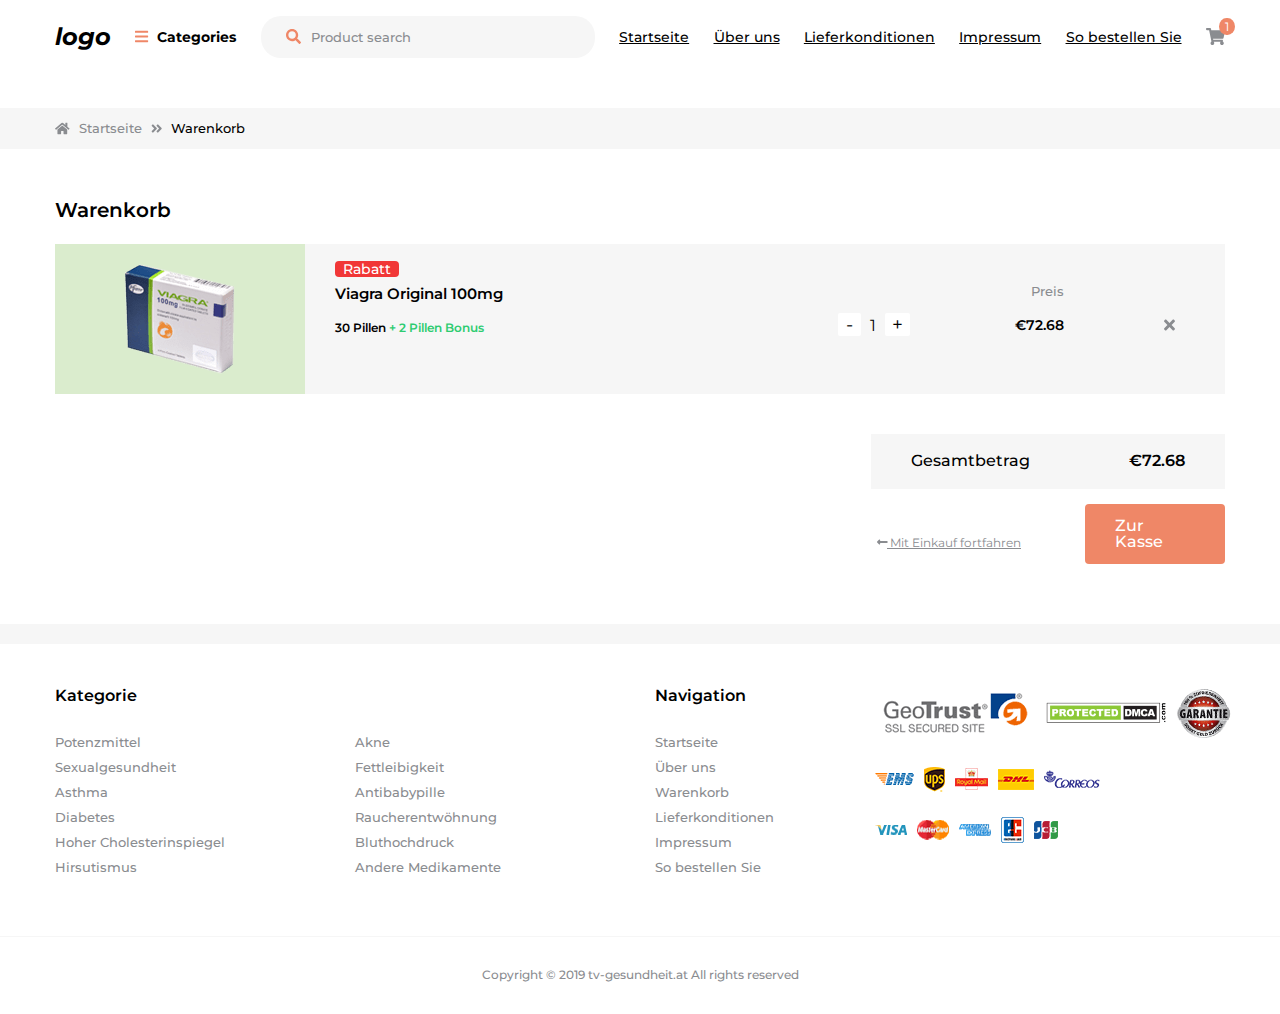
==== demo/cart.html @ 79237ab2 "Add files via upload" ====
<!DOCTYPE html>
<html lang="de">
<head>
    <meta charset="UTF-8">
    <meta name="viewport" content="width=device-width, initial-scale=1.0">
    <meta http-equiv="X-UA-Compatible" content="ie=edge">
    <title>Project1</title>
    <link rel="stylesheet" href="css/style.min.css" type="text/css" />
</head>
<body>
<div class="mobile__menu wrap">
    <a href="javascript:void(0);" class="menu__link" id="menu-mobile">
        <i class="fa fa-bars"></i>
    </a>
    <a href="#" class="logo">
        logo
    </a>
    <a href="#"><i class="fas fa-shopping-cart"></i></a>
</div>
<aside id="aside" class="mobile-menu">
    <section class="widgets">
        <div class="widgets__blocks">
            <div class="widgets__block">
                <h3 class="widgets__title dropdown active first">Potenzmittel <i class="fas fa-sort-down"></i></h3>
                <div class="dropdown__content">
                    <ul class="widgets__list">
                        <li class="widgets__item">
                            <a href="#">Viagra Original</a>
                        </li>
                        <li class="widgets__item">
                            <a href="#">Viagra Generika</a>
                        </li>
                        <li class="widgets__item">
                            <a href="#">Cialis Original</a>
                        </li>
                        <li class="widgets__item">
                            <a href="#">Cialis Generika</a>
                        </li>
                        <li class="widgets__item">
                            <a href="#">Cialis Täglich</a>
                        </li>
                        <li class="widgets__item">
                            <a href="#">Tadalis-SX (Tadalafil)</a>
                        </li>
                        <li class="widgets__item">
                            <a href="#">Tadacip (Tadalafil)</a>
                        </li>
                        <li class="widgets__item">
                            <a href="#">Levitra Original</a>
                        </li>
                        <li class="widgets__item">
                            <a href="#">Kamagra (Sildenafil)</a>
                        </li>
                        <li class="widgets__item">
                            <a href="#">Priligy Dapoxetin</a>
                        </li>
                    </ul>
                </div>
            </div>
            <!-- /.widgets__block -->
            <div class="widgets__block">
                <h3 class="widgets__title dropdown">Hoher Cholesterinspiegel <i class="fas fa-sort-down"></i></h3>
                <div class="dropdown__content">
                    <ul class="widgets__list">
                        <li class="widgets__item">
                            <a href="#">Viagra Original</a>
                        </li>
                        <li class="widgets__item">
                            <a href="#">Viagra Generika</a>
                        </li>
                        <li class="widgets__item">
                            <a href="#">Cialis Original</a>
                        </li>
                        <li class="widgets__item">
                            <a href="#">Cialis Generika</a>
                        </li>
                        <li class="widgets__item">
                            <a href="#">Cialis Täglich</a>
                        </li>
                        <li class="widgets__item">
                            <a href="#">Tadalis-SX (Tadalafil)</a>
                        </li>
                        <li class="widgets__item">
                            <a href="#">Tadacip (Tadalafil)</a>
                        </li>
                        <li class="widgets__item">
                            <a href="#">Levitra Original</a>
                        </li>
                        <li class="widgets__item">
                            <a href="#">Kamagra (Sildenafil)</a>
                        </li>
                        <li class="widgets__item">
                            <a href="#">Priligy Dapoxetin</a>
                        </li>
                    </ul>
                </div>
            </div>
            <!-- /.widgets__block -->
            <div class="widgets__block">
                <h3 class="widgets__title dropdown">Akne <i class="fas fa-sort-down"></i></h3>
                <div class="dropdown__content">
                    <ul class="widgets__list">
                        <li class="widgets__item">
                            <a href="#">Viagra Original</a>
                        </li>
                        <li class="widgets__item">
                            <a href="#">Viagra Generika</a>
                        </li>
                        <li class="widgets__item">
                            <a href="#">Cialis Original</a>
                        </li>
                        <li class="widgets__item">
                            <a href="#">Cialis Generika</a>
                        </li>
                        <li class="widgets__item">
                            <a href="#">Cialis Täglich</a>
                        </li>
                        <li class="widgets__item">
                            <a href="#">Tadalis-SX (Tadalafil)</a>
                        </li>
                        <li class="widgets__item">
                            <a href="#">Tadacip (Tadalafil)</a>
                        </li>
                        <li class="widgets__item">
                            <a href="#">Levitra Original</a>
                        </li>
                        <li class="widgets__item">
                            <a href="#">Kamagra (Sildenafil)</a>
                        </li>
                        <li class="widgets__item">
                            <a href="#">Priligy Dapoxetin</a>
                        </li>
                    </ul>
                </div>
            </div>
            <!-- /.widgets__block -->
            <div class="widgets__block">
                <h3 class="widgets__title dropdown">Andere Medikamente <i class="fas fa-sort-down"></i></h3>
                <div class="dropdown__content">
                    <ul class="widgets__list">
                        <li class="widgets__item">
                            <a href="#">Viagra Original</a>
                        </li>
                        <li class="widgets__item">
                            <a href="#">Viagra Generika</a>
                        </li>
                        <li class="widgets__item">
                            <a href="#">Cialis Original</a>
                        </li>
                        <li class="widgets__item">
                            <a href="#">Cialis Generika</a>
                        </li>
                        <li class="widgets__item">
                            <a href="#">Cialis Täglich</a>
                        </li>
                        <li class="widgets__item">
                            <a href="#">Tadalis-SX (Tadalafil)</a>
                        </li>
                        <li class="widgets__item">
                            <a href="#">Tadacip (Tadalafil)</a>
                        </li>
                        <li class="widgets__item">
                            <a href="#">Levitra Original</a>
                        </li>
                        <li class="widgets__item">
                            <a href="#">Kamagra (Sildenafil)</a>
                        </li>
                        <li class="widgets__item">
                            <a href="#">Priligy Dapoxetin</a>
                        </li>
                    </ul>
                </div>
            </div>
            <!-- /.widgets__block -->
            <div class="widgets__block">
                <h3 class="widgets__title dropdown">Sexualgesundheit <i class="fas fa-sort-down"></i></h3>
                <div class="dropdown__content">
                    <ul class="widgets__list">
                        <li class="widgets__item">
                            <a href="#">Viagra Original</a>
                        </li>
                        <li class="widgets__item">
                            <a href="#">Viagra Generika</a>
                        </li>
                        <li class="widgets__item">
                            <a href="#">Cialis Original</a>
                        </li>
                        <li class="widgets__item">
                            <a href="#">Cialis Generika</a>
                        </li>
                        <li class="widgets__item">
                            <a href="#">Cialis Täglich</a>
                        </li>
                        <li class="widgets__item">
                            <a href="#">Tadalis-SX (Tadalafil)</a>
                        </li>
                        <li class="widgets__item">
                            <a href="#">Tadacip (Tadalafil)</a>
                        </li>
                        <li class="widgets__item">
                            <a href="#">Levitra Original</a>
                        </li>
                        <li class="widgets__item">
                            <a href="#">Kamagra (Sildenafil)</a>
                        </li>
                        <li class="widgets__item">
                            <a href="#">Priligy Dapoxetin</a>
                        </li>
                    </ul>
                </div>
            </div>
            <!-- /.widgets__block -->
        </div>
    </section>
    <!-- /.widgets -->
    <div class="widgets__footer">
        <p><a href="#">Startseite</a></p>
        <p><a href="#">Über uns</a></p>
        <p><a href="#">Lieferkonditionen</a></p>
        <p><a href="#">Impressum</a></p>
        <p><a href="#">So bestellen Sie </a></p>
    </div>
</aside>
<div class="container">
    <header>
        <section class="header__nav">
            <div class="header-nav__wrap wrap">
                <nav id="navbar">
                    <ul class="header__menu menu">
                        <li class="menu__element">
                            <a href="#" class="menu__link logo">logo</a>
                        </li>
                        <li class="menu__element">
                            <a href="javascript:void(0);" class="menu__link" id="menu-desktop"><i class="fa fa-bars"></i> Categories</a>
                        </li>
                        <li class="menu__element search-form">
                            <input type="text" class="menu__search" placeholder="Product search">
                            <a href="#"><i class="fas fa-search"></i></a>
                        </li>
                        <li class="menu__element">
                            <a href="#" class="menu__link">Startseite</a>
                        </li>
                        <li class="menu__element">
                            <a href="#" class="menu__link">Über uns</a>
                        </li>
                        <li class="menu__element">
                            <a href="#" class="menu__link">Lieferkonditionen</a>
                        </li>
                        <li class="menu__element">
                            <a href="#" class="menu__link">Impressum</a>
                        </li>
                        <li class="menu__element">
                            <a href="#" class="menu__link">So bestellen Sie</a>
                        </li>
                        <li class="menu__element cart-header">
                            <a href="#" class="menu__link"><i class="fas fa-shopping-cart"></i></a>
                            <span>1</span>
                        </li>
                    </ul>
                </nav>
                <div class="dropdown-content">
                    <aside class="desktop-menu wrap">
                        <div class="grid-container">
                            <div class="row">
                                <div class="col-lg">
                                    <h3>Potenzmittel</h3>
                                    <p><a href="#">Viagra Original</a></p>
                                    <p><a href="#">Viagra Generika</a></p>
                                    <p><a href="#">Cialis Original</a></p>
                                    <p><a href="#">Cialis Generika</a></p>
                                    <p><a href="#">Cialis Täglich</a></p>
                                    <p><a href="#">Tadalis-SX (Tadalafil)</a></p>
                                    <p><a href="#">Tadacip (Tadalafil)</a></p>
                                    <p><a href="#">Levitra Original</a></p>
                                    <p><a href="#">Kamagra (Sildenafil)</a></p>
                                    <p><a href="#">Priligy Dapoxetin</a></p>
                                </div>
                                <div class="col-lg">
                                    <h3>Sexualgesundheit</h3>
                                    <p><a href="#">Doxycyclin</a></p>
                                    <p><a href="#">Zithromax (Azithromycin)</a></p>
                                    <p><a href="#">Valtrex (Valacyclovir)</a></p>
                                    <p><a href="#">Aldara (Imiquimod) Cream</a></p>
                                    <p><a href="#">Aciclovir</a></p>
                                    <p><a href="#">Diflucan (Fluconazol)</a></p>
                                    <p><a href="#">Clomid (Clomifen)</a></p>
                                    <p><a href="#">Metronidazol (Flagyl)</a></p>
                                    <h3>Sexualgesundheit</h3>
                                    <p><a href="#">Ventolin (Albuterol)</a></p>
                                </div>
                                <div class="col-lg">
                                    <h3>Diabetes</h3>
                                    <p><a href="#">Glycomet (Metformin)</a></p>
                                    <p><a href="#">Glucophage</a></p>
                                    <h3>Hoher Cholesterinspiegel</h3>
                                    <p><a href="#">Crestor</a></p>
                                    <p><a href="#">Lipitor (Atorvastatin)</a></p>
                                    <p><a href="#">Zocor (Simvastatin)</a></p>
                                    <h3>Hirsutismus</h3>
                                    <p><a href="#">Vaniqa (Eflornithine) 13.9%</a></p>
                                </div>
                                <div class="col-lg">
                                    <h3>Akne</h3>
                                    <p><a href="#">Minocin (Minocycline)</a></p>
                                    <p><a href="#">Accutane (Isotretinoin)</a></p>
                                    <h3>Fettleibigkeit</h3>
                                    <p><a href="#">Xenical Orlistat</a></p>
                                    <h3>Antibabypille</h3>
                                    <p><a href="#">Yasmin (Drospirenone)</a></p>
                                    <p><a href="#">Estrace (Estradiol)</a></p>
                                </div>
                                <div class="col-lg">
                                    <h3>Raucherentwöhnung</h3>
                                    <p><a href="#">Champix</a></p>
                                    <p><a href="#">Zyban (Bupropion)</a></p>
                                    <h3>Bluthochdruck</h3>
                                    <p><a href="#">Prinivil (Lisinopril)</a></p>
                                    <p><a href="#">Lasix (Furosemid)</a></p>
                                    <h3>Andere Medikamente</h3>
                                    <p><a href="#">Celexa (Citalopram)</a></p>
                                    <p><a href="#">Cipro (Ciprofloxacin)</a></p>
                                    <p><a href="#">Zoloft (Sertralin)</a></p>
                                </div>
                            </div>
                        </div>
                    </aside>
                </div>
            </div>
        </section>
        <!-- /.header__nav -->
    </header>
    <main>
        <section class="breadcrumbs">
            <div class="breadcrumbs__wrap wrap">
                <span><a href="#"><i class="fas fa-home"></i> Startseite</a> <i class="fas fa-angle-double-right"></i> Warenkorb</span>
            </div>
        </section>
        <!-- /.breadcrumbs -->
        <section class="cart">
            <div class="cart__wrap wrap">
                <h2 class="cart__title">Warenkorb</h2>
                <div class="cart__item">
                    <div class="product__bg" id="green">
                        <img src="img/pills1.png" alt="">
                    </div>
                    <div class="product__right">
                        <div class="product__info">
                            <div>
                                <span>Rabatt</span>
                                <h4>Viagra Original 100mg</h4>
                                <p>30 Pillen <span>+ 2 Pillen Bonus</span></p>
                            </div>
                        </div>
                        <div class="product__actions">
                            <p>
                                <span>-</span> 1 <span>+</span>
                            </p>
                            <div>
                                <h5>Preis</h5>
                                <p>€72.68</p>
                            </div>
                            <span><i class="fas fa-times"></i></span>
                        </div>
                    </div>
                </div>
                <div class="cart__total">
                    <div class="cart__total-top">
                        <p>Gesamtbetrag</p>
                        <span>€72.68</span>
                    </div>
                    <div class="cart__total-bottom">
                        <a href="#" class="cart__link"><i class="fas fa-long-arrow-alt-left"></i>  Mit Einkauf fortfahren</a>
                        <a href="#" class="cart__btn">Zur Kasse</a>
                    </div>
                </div>
            </div>
        </section>
        <!-- /.cart -->
    </main>
    <footer class="footer">
        <div class="footer__wrap wrap">
            <div class="grid-container">
                <div class="row">
                    <div class="footer__element col-lg col-md-3 col-sm-6">
                        <h3 class="footer__title">Kategorie</h3>
                        <p><a href="#">Potenzmittel</a></p>
                        <p><a href="#">Sexualgesundheit</a></p>
                        <p><a href="#">Asthma</a></p>
                        <p><a href="#">Diabetes</a></p>
                        <p><a href="#">Hoher Cholesterinspiegel</a></p>
                        <p><a href="#">Hirsutismus</a></p>
                    </div>
                    <div class="footer__element col-lg col-md-3 col-sm-6">
                        <p><a href="#">Akne</a></p>
                        <p><a href="#">Fettleibigkeit</a></p>
                        <p><a href="#">Antibabypille</a></p>
                        <p><a href="#">Raucherentwöhnung</a></p>
                        <p><a href="#">Bluthochdruck</a></p>
                        <p><a href="#">Andere Medikamente</a></p>
                    </div>
                    <div class="footer__element col-lg col-md-3 col-sm-6">
                        <h3 class="footer__title">Navigation</h3>
                        <p><a href="#">Startseite</a></p>
                        <p><a href="#">Über uns</a></p>
                        <p><a href="#">Warenkorb</a></p>
                        <p><a href="#">Lieferkonditionen</a></p>
                        <p><a href="#">Impressum</a></p>
                        <p><a href="#">So bestellen Sie</a></p>
                    </div>
                    <div class="footer__element footer__element--options col-lg col-md-3 col-sm-6 col-12">
                        <div>
                            <img src="img/logo1.png" alt="">
                            <img src="img/logo2.png" alt="">
                            <img src="img/logo3.png" alt="">
                        </div>
                        <div>
                            <img src="img/logo4.png" alt="">
                            <img src="img/logo5.png" alt="">
                            <img src="img/logo6.png" alt="">
                            <img src="img/logo7.png" alt="">
                            <img src="img/logo8.png" alt="">
                        </div>
                        <div>
                            <img src="img/logo9.png" alt="">
                            <img src="img/logo10.png" alt="">
                            <img src="img/logo11.png" alt="">
                            <img src="img/logo12.png" alt="">
                            <img src="img/logo13.png" alt="">
                        </div>
                    </div>
                </div>
            </div>
        </div>
    </footer>
    <!-- /.footer -->
    <section class="copyright">
        <h2 class="copyright__title-hide">Copyright</h2>
        <p>Copyright © 2019 tv-gesundheit.at All rights reserved</p>
    </section>
    <!-- /.copyright -->
</div>
<!-- /.container -->
<script src="js/common.js"></script>
</body>
</html>
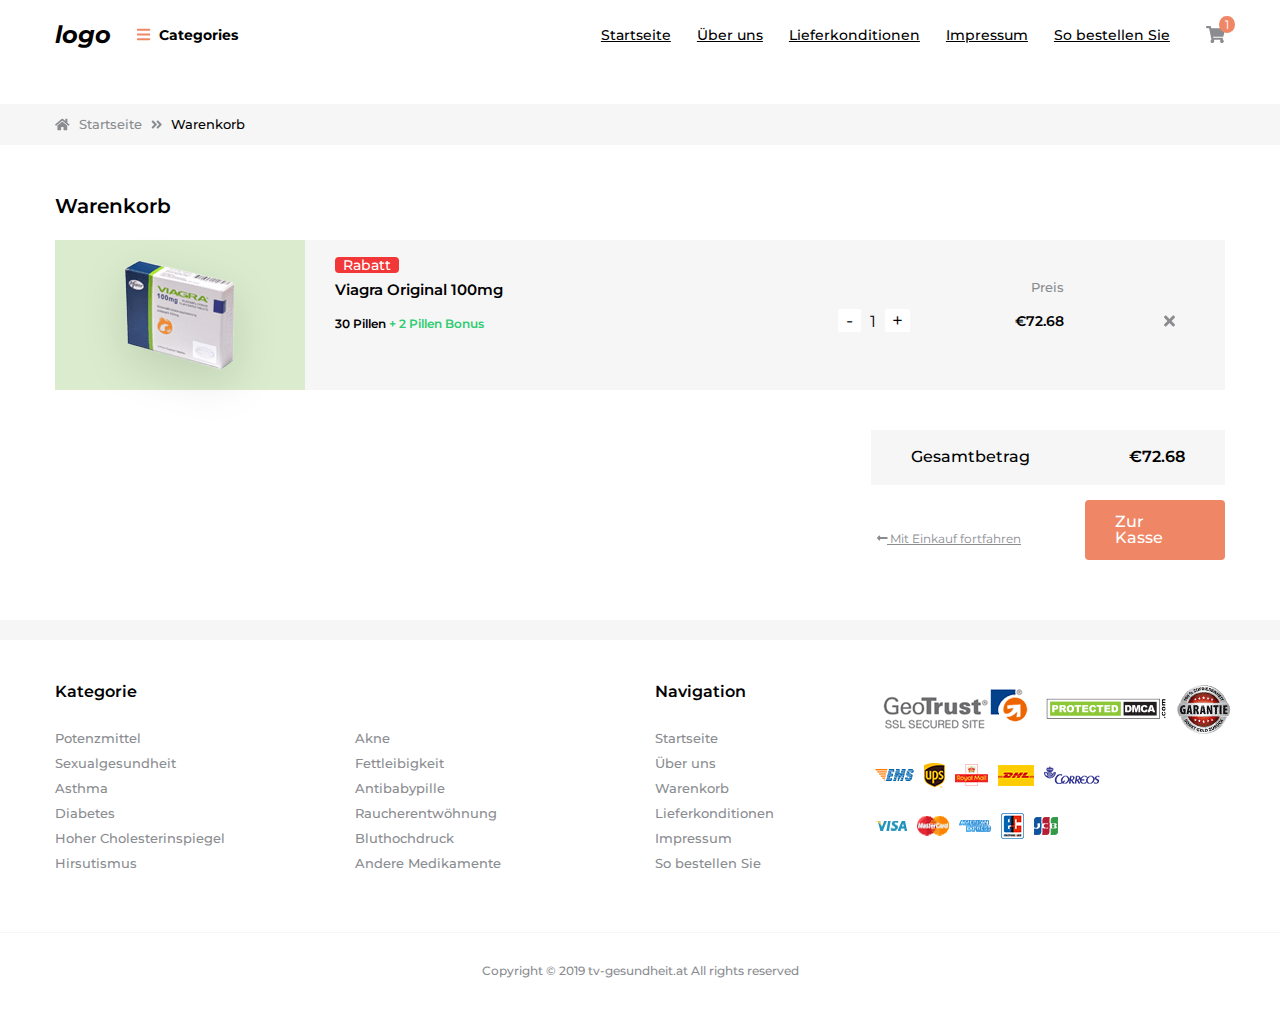
==== commit fea97106: "Add files via upload" ====
--- a/demo/cart.html
+++ b/demo/cart.html
@@ -224,6 +224,7 @@
 <div class="container">
     <header>
         <section class="header__nav">
+            <h2 class="header-nav__title-hide">Header Nav</h2>
             <div class="header-nav__wrap wrap">
                 <nav id="navbar">
                     <ul class="header__menu menu">
@@ -237,25 +238,27 @@
                             <input type="text" class="menu__search" placeholder="Product search">
                             <a href="#"><i class="fas fa-search"></i></a>
                         </li>
-                        <li class="menu__element">
-                            <a href="#" class="menu__link">Startseite</a>
-                        </li>
-                        <li class="menu__element">
-                            <a href="#" class="menu__link">Über uns</a>
-                        </li>
-                        <li class="menu__element">
-                            <a href="#" class="menu__link">Lieferkonditionen</a>
-                        </li>
-                        <li class="menu__element">
-                            <a href="#" class="menu__link">Impressum</a>
-                        </li>
-                        <li class="menu__element">
-                            <a href="#" class="menu__link">So bestellen Sie</a>
-                        </li>
-                        <li class="menu__element cart-header">
-                            <a href="#" class="menu__link"><i class="fas fa-shopping-cart"></i></a>
-                            <span>1</span>
-                        </li>
+                        <div>
+                            <li class="menu__element">
+                                <a href="#" class="menu__link">Startseite</a>
+                            </li>
+                            <li class="menu__element">
+                                <a href="#" class="menu__link">Über uns</a>
+                            </li>
+                            <li class="menu__element">
+                                <a href="#" class="menu__link">Lieferkonditionen</a>
+                            </li>
+                            <li class="menu__element">
+                                <a href="#" class="menu__link">Impressum</a>
+                            </li>
+                            <li class="menu__element">
+                                <a href="#" class="menu__link">So bestellen Sie</a>
+                            </li>
+                            <li class="menu__element cart-header">
+                                <a href="#" class="menu__link"><i class="fas fa-shopping-cart"></i></a>
+                                <span>1</span>
+                            </li>
+                        </div>
                     </ul>
                 </nav>
                 <div class="dropdown-content">
@@ -331,6 +334,7 @@
     </header>
     <main>
         <section class="breadcrumbs">
+            <h2 class="breadcrumbs__title-hide">Breadcrumbs</h2>
             <div class="breadcrumbs__wrap wrap">
                 <span><a href="#"><i class="fas fa-home"></i> Startseite</a> <i class="fas fa-angle-double-right"></i> Warenkorb</span>
             </div>
@@ -340,7 +344,7 @@
             <div class="cart__wrap wrap">
                 <h2 class="cart__title">Warenkorb</h2>
                 <div class="cart__item">
-                    <div class="product__bg" id="green">
+                    <div class="product__bg green">
                         <img src="img/pills1.png" alt="">
                     </div>
                     <div class="product__right">
